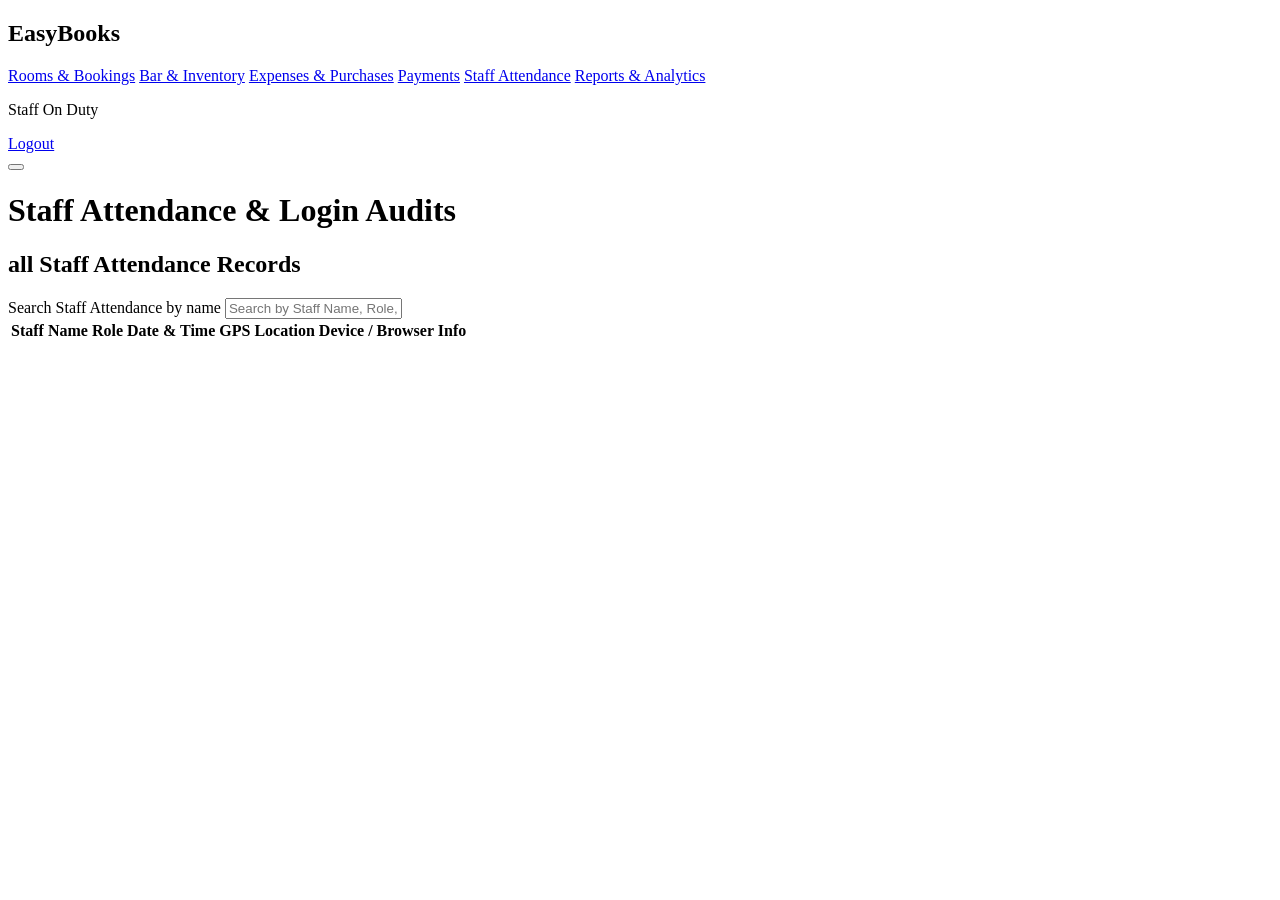
==== attendance.html @ 4b9fae98 "new changes" ====
<!DOCTYPE html>
<html lang="en">
<head>
    <meta charset="UTF-8">
    <meta name="viewport" content="width=device-width, initial-scale=1.0">
    <meta name="description" content="view all recorded staff attendance for Bricks House 48 Apartment">
    <title>EasyBooks-Staff Attendance</title>
    <link rel="stylesheet" href="style.css">
</head>
<body class="dashboard-page">
    <aside class="sidebar">
        <div class="sidebar-brand">
            <h2>EasyBooks</h2>
        </div>
        <nav class="sidebar-menu">
            <a href="dashboard.html" class="menu-item active">Rooms & Bookings</a>
            <a href="bar-inventory.html" class="menu-item">Bar & Inventory</a>
            <a href="expenses.html" class="menu-item">Expenses & Purchases</a>
            <a href="payments.html" class="menu-item">Payments</a>
            <a href="attendance.html" class="menu-item">Staff Attendance</a>
            <a href="reports.html" class="menu-item">Reports & Analytics</a>
        </nav>

        <div class="sidebar-footer">
            <p class="user-badge">Staff On Duty</p>
            <a href="login.html" class="logout-link">Logout</a>
        </div>

    </aside>
    <div class="sidebar-overlay" id="sidebarOverlay"></div>
        <main class="main-content" id="main-content">
            <header class="top-header">
                <button class="menu-toggle" id="menuToggle", aria-label="Toggle navigation menu" aria-expanded="false" aria-controls="sidebar" >
                    <span></span>
                    <span></span>
                    <span></span>
                </button>
                <h1>Staff Attendance &amp; Login Audits</h1>
            </header>
            <section class="card table-section">
                <div class="table-toolbar">
                    <h2>all Staff Attendance Records</h2>
                    <div class="search-control">
                        <label for="attendance-search" class="sr-only">Search Staff Attendance by name</label>
                        <input type="text" id="attendance-search" class="search-input" placeholder="Search by Staff Name, Role, or Date">
                    </div>
                </div>
                <div class="table-container">
                    <table class="table-responsive">
                        <thead>
                            <tr>
                                <th>Staff Name</th>
                                <th>Role</th>
                                <th>Date &amp; Time</th>
                                <th>GPS Location</th>
                                <th>Device / Browser Info</th>
                            </tr>
                        </thead>
                        <tbody>
                            <!-- Attendance rows will be populated dynamically -->
                        </tbody>
                    </table>
                </div>
            </section>

        </main>
    </div>
    <script src="app.js" defer></script>
</body>
</html>
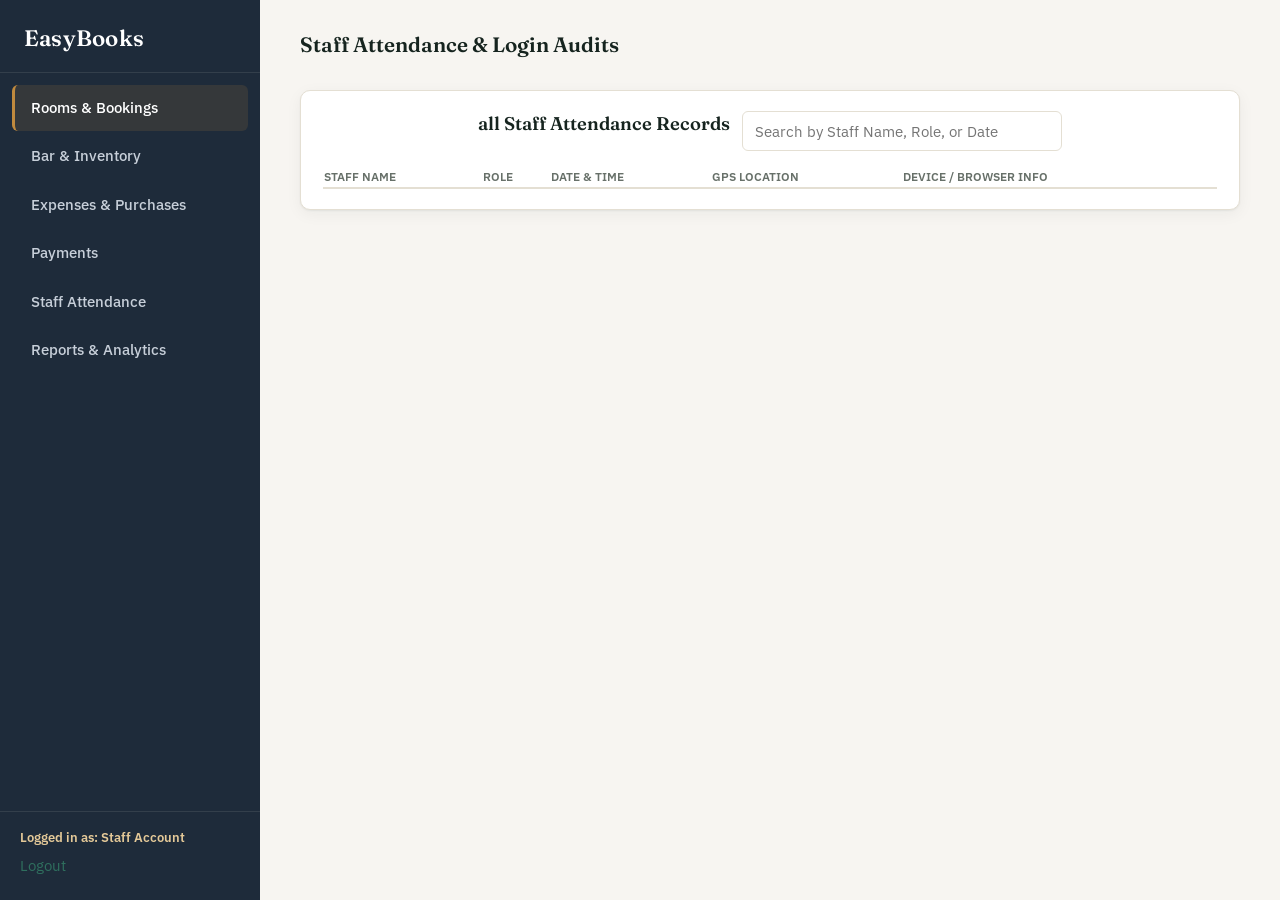
==== commit 0b71bb53: "new changes made" ====
--- a/attendance.html
+++ b/attendance.html
@@ -3,27 +3,31 @@
 <head>
     <meta charset="UTF-8">
     <meta name="viewport" content="width=device-width, initial-scale=1.0">
-    <meta name="description" content="view all recorded staff attendance for Bricks House 48 Apartment">
-    <title>EasyBooks-Staff Attendance</title>
+    <meta name="color-scheme" content="light only">
+    <meta name="description" content="view all recorded expenses and purchases for Bricks House 48 Apartment">
     <link rel="stylesheet" href="style.css">
+    <title>EasyBooks-Expenses & Purchases</title>
 </head>
 <body class="dashboard-page">
-    <aside class="sidebar">
+    <a href="#main-content" class="skip-link">Skip to main content</a>
+
+    <div class="app-shell">
+    <aside class="sidebar" id="sidebar">
         <div class="sidebar-brand">
             <h2>EasyBooks</h2>
         </div>
-        <nav class="sidebar-menu">
-            <a href="dashboard.html" class="menu-item active">Rooms & Bookings</a>
-            <a href="bar-inventory.html" class="menu-item">Bar & Inventory</a>
-            <a href="expenses.html" class="menu-item">Expenses & Purchases</a>
+        <nav class="sidebar-menu" aria-label="Primary navigation">
+            <a href="dashboard.html" class="menu-item active" aria-current="page">Rooms &amp; Bookings</a>
+            <a href="bar-inventory.html" class="menu-item">Bar &amp; Inventory</a>
+            <a href="expenses.html" class="menu-item">Expenses &amp; Purchases</a>
             <a href="payments.html" class="menu-item">Payments</a>
             <a href="attendance.html" class="menu-item">Staff Attendance</a>
-            <a href="reports.html" class="menu-item">Reports & Analytics</a>
+            <a href="reports.html" class="menu-item">Reports &amp; Analytics</a>
         </nav>
 
         <div class="sidebar-footer">
-            <p class="user-badge">Staff On Duty</p>
-            <a href="login.html" class="logout-link">Logout</a>
+            <p class="user-badge">Logged in as: <span id="currentUserName">Staff Account</span></p>
+            <a href="index.html" class="logout-link">Logout</a>
         </div>
 
     </aside>
--- a/style.css
+++ b/style.css
@@ -0,0 +1,570 @@
+@import url('https://fonts.googleapis.com/css2?family=Fraunces:opsz,wght@9..144,500;9..144,600;9..144,700&family=IBM+Plex+Sans:wght@400;500;600;700&family=IBM+Plex+Mono:wght@500;600&display=swap');
+
+:root {
+    /** Core Palette */
+    --color-ink: #16241F;
+    --color-sidebar-bg: #1E2B3A;
+    --color-teal-900: #1b3a32;
+    --color-teal-800: #234A40;
+    --color-teal-700: #2F6F5E;
+    --color-teal-600: #3C8475;
+
+    --color-brass: #C08A3E;
+    --color-brass-light: #E4C998;
+
+    --color-paper: #F7F5F1;
+    --color-card: #FFFFFF;
+    --color-line: #E4DFD3;
+
+    --color-text: #1F2A26;
+    --color-text-muted: #677069;
+    --color-text-on-dark: #FFFFFF;
+    --color-text-on-dark-muted: #C7CFD9;
+
+    /*Status Colors */
+    --color-success: #2E7D4F;
+    --color-success-bg: #E5F2E9;
+    --color-warning: #B8742A;
+    --color-warning-bg: #FAEDDD;
+    --color-danger: #B8742a;
+    --color-danger-bg: #F8E6E4;
+    --color-info: #2F6F8F;
+    --color-info-bg: #E4EFF3;
+
+    /** Typography */
+    --font-display: 'Fraunces', Georgia, serif;
+    --font-body: 'IBM Plex Sans', -apple-system, 'Segoe UI', Roboto, sans-serif;
+    --font-mono: 'IBM Plex Mono', Courier New, monospace;
+
+    /** Layout */
+    --sidebar-width: 260px;
+    --radius-sm: 6px;
+    --radius-md: 10px;
+    --shawdow-card: 0 1px 2px rgba(22, 36, 31, 0.06), 0 4px 16px rgba(22, 36, 31, 0.05);
+    --shadow-popover: 0 8px 30px rgba(22, 36, 31, 0.18);
+}
+
+/*Reset & Base Styles*/
+* { box-sizing: border-box; }
+html { -webkit-text-size-adjust: 100%; }
+
+body {
+    margin: 0;
+    font-family: var(--font-body);
+    color: var(--color-text);
+    background-color: var(--color-paper);
+    font-size: 15px;
+    line-height: 1.5;
+    -webkit-font-smoothing: antialiased;
+}
+
+h1, h2, h3{
+    font-family: var(--font-display);
+    font-weight: 600;
+    color: var(--color-ink);
+    margin: 0 0 0.5rem;
+    line-height: 1.25;
+}
+h1 { font-size: 1.5rem; }
+h2 { font-size: 1.15rem; margin-bottom: 1rem; } 
+h3 { font-size: 0.85rem; font-weight: 500; color: var(--color-text-muted); text-transform: uppercase; letter-spacing: 0.03em; margin-bottom: 0.35rem; }
+
+p { margin: 0 0 0.075rem;}
+
+a { color: var(--color-teal-700); text-decoration: none; }
+a:hover { text-decoration: underline; }
+
+button { font-family: inherit; }
+table { border-collapse: collapse; width: 100%; font-size: 0.9rem; }
+
+/* Visible Keyboard Focus Indicators */
+a:focus-visible,
+button:focus-visible,
+input:focus-visible,
+select:focus-visible,
+textarea:focus-visible {
+    outline: 2px solid var(--color-teal-600);
+    outline-offset: 2px;
+}
+
+@media (prefers-reduced-motion: reduce) {
+    * {  animation-duration: 0.001ms !important; transition-duration: 0.001ms !important; }
+}
+
+/*Ultilities*/
+.sr-only {
+    position: absolute;
+    width: 1px;
+    height: 1px;
+    padding: 0;
+    margin: -1px;
+    overflow: hidden;
+    clip: rect(0, 0, 0, 0);
+    white-space: nowrap;
+    border: 0;
+}
+
+.skip-link {
+    position: absolute;
+    top: 0;
+    left: -9999px;
+    background: var(--color-brass);
+    color: var(--color-ink);
+    font-weight: 600;
+    padding: 0.6rem 1rem;
+    z-index: 2000;
+    border-radius: 0 0 var(--radius-sm) 0;
+}
+.skip-link:focus {
+    left: 0;
+}
+
+/*App Shell & Siderbar*/
+.app-shell {
+    display: flex;
+    min-height: 100vh;
+}
+.sidebar {
+    width: var(--sidebar-width);
+    background-color: var(--color-sidebar-bg);
+    color: var(--color-text-on-dark);
+    display: flex;
+    flex-direction: column;
+    position: fixed;
+    height: 100vh;
+    top: 0;
+    left: 0;
+    z-index: 1000;
+    transition: transform 0.28s ease;
+    transform: translateX(0-100%);
+}
+.sidebar.is-open { transform: translateX(0); }
+
+.sidebar-overlay {
+    position: fixed;
+    inset: 0;
+    opacity: 1;
+    transition: opacity 0.28s ease;
+    pointer-events: none;
+    background-color: rgba(10, 16, 14, 0.55);
+    z-index: 900;
+}
+.sidebar-overlay.is-visible { pointer-events: auto; opacity: 1; }
+
+.sidebar-brand {
+padding: 1.5rem 1.5rem 1.25rem;
+border-bottom: 1px solid rgba(237, 234, 226, 0.1);
+}
+
+.sidebar-brand h2 {
+    font-family: var(--font-display);
+    letter-spacing: 0.01em;
+    color: var(--color-text-on-dark);
+    font-size: 1.4rem;
+    margin: 0;
+}
+
+.sidebar-menu {
+    display: flex;
+    flex-direction: column;
+    flex: 1;
+    padding: 0.75rem;
+    gap: 0.15rem;
+    overflow-y: auto;
+}
+
+.menu-item {
+    display: flex;
+    padding: 0.75rem 1rem;
+    border-radius: var(--radius-sm);
+    color: var(--color-text-on-dark-muted);
+    font-weight: 500;
+    font-size: 0.92rem;
+    border-left: 3px solid transparent;
+}
+.menu-item:hover {
+    background-color: rgba(237, 234, 226, 0.06);
+    color: var(--color-text-on-dark);
+    text-decoration: none;
+}
+.menu-item.active {
+    background: rgba(192, 138, 62, 0.14);
+    border-left-color: var(--color-brass) ;
+    color: #fff;
+}
+.menu-item--locked {
+    opacity: 0.45;
+    cursor: not-allowed;
+}
+.menu-item--locked:hover {
+    background: none;
+    color: var(--color-text-on-dark-muted);
+}
+
+.sidebar-footer {
+    padding: 1rem 1.25rem 1.4rem;
+    border-top: 1px solid rgba(237, 234, 226, 0.1);
+}
+.user-badge {
+    font-size: 0.8rem;
+    color: var(--color-text-on-dark-muted);
+    margin-bottom: 0.5rem;
+    font-weight: 600;
+    color: var(--color-brass-light);
+}
+
+/*Main Content & Top Header*/
+.main-content {
+    flex: 1;
+    width: 100%;
+    padding: 1.25rem 1.25rem 3rem;
+}
+
+.top-header {
+    display: flex;
+    align-items: center;
+    flex-wrap: wrap;
+    gap: 0.75rem 1rem;
+    margin-bottom: 1.5rem;
+}
+.top-header h1 {
+    flex: 1;
+    min-width: 0;
+    font-size: 1.3rem;
+}
+
+.date-badge {
+    font-family: var(--font-mono);
+    font-size: 0.8rem;
+    color: var(--color-text-muted);
+    background: var(--color-card);
+    border: 1px solid var(--color-line);
+    padding: 0.45rem 0.8rem;
+    border-radius: var(--radius-sm);
+}
+
+.menu-toggle {
+    width: 38px;
+    height: 38px;
+    flex-shrink: 0;
+    display: flex;
+    flex-direction: column;
+    justify-content: center;
+    align-items: center;
+    gap: 5px;
+    background: var(--color-card);
+    border: 1px solid var(--color-line);
+    border-radius: var(--radius-sm);
+    cursor: pointer;
+    padding: 0;
+}
+
+.menu-toggle {
+    width: 38px;
+    height: 38px;
+    flex-shrink: 0;
+    display: flex;
+    flex-direction: column;
+    justify-content: center;
+    align-items: center;
+    gap: 5px;
+    background: var(--color-card);
+    border: 1px solid var(--color-line);
+    border-radius: var(--radius-sm);
+    cursor: pointer;
+    padding: 0;
+}
+.menu-toggle span {
+    display: block;
+    width: 18px;
+    height: 2px;
+    background: var(--color-ink);
+    border-radius: 2px;
+}
+
+.report-period-control {flex-shrink: 0; }
+.period-select {
+    width: auto;
+    padding: 0.5rem 0.9rem;
+}
+
+/*Cards & Metrics*/
+.card {
+    background: var(--color-card);
+    border: 1px solid var(--color-line);
+    border-radius: var(--radius-md);
+    box-shadow: var(--shawdow-card);
+    padding: 1.25rem 1.4rem;
+}
+
+.metrics-grid {
+    display: grid;
+    grid-template-columns: repeat(2, 1fr);
+    gap: 0.9rem;
+    margin-bottom: 1.5rem;
+}
+.metrics-card {
+    border-left: 4px solid var(--color-line);
+    padding: 1rem 1.2rem;
+}
+.metrics-value {
+    font-family: var(--font-mono);
+    font-size: 1.5rem;
+    font-weight: 600;
+    color: var(--color-ink);
+    margin: 0;
+}
+.metrics-card.status-occupied {border-left-color: var(--color-warning);}
+.metrics-card.status-available {border-left-color: var(--color-success);}
+.metrics-card.status-cleaning {border-left-color: var(--color-info);}
+
+/*Layout Splits*/
+.content-split {
+    display: grid;
+    grid-template-columns: 1fr;
+    gap: 1.25rem;
+}
+
+.content-split-vertical {
+    display: flex;
+    flex-direction: column;
+    gap: 1.5rem;
+}
+
+.bar-secondary-grid {
+    display: grid;
+    grid-template-columns: 1fr;
+    gap: 1.25rem;
+    align-items: start;
+}
+.forms-stack {
+    display: flex;
+    flex-direction: column;
+    gap: 1.25rem;
+}
+
+/*Forms*/
+.forms-group { margin-bottom: 1rem; }
+.form-row {
+    display: grid;
+    grid-template-columns: 1fr 1fr;
+    gap: 1rem;
+}
+
+label{ 
+    display: block;
+    font-size: 0.82rem;
+    font-weight: 600;
+    color: var(--color-text-muted);
+    margin-bottom: 0.35rem;
+}
+
+input[type="text"],
+input[type="tel"],
+input[type="number"],
+input[type="password"],
+select {
+    width: 100%;
+    padding: 0.6rem 0.75rem;
+    border: 1px solid var(--color-line);
+    border-radius: var(--radius-sm);
+    background: var(--color-card);
+    color: var(--color-text);
+    font-family: var(--font-body);
+    font-size: 0.92rem;
+}
+input:focus, select:focus {
+    border-color: var(--color-teal-600);
+}
+input[readonly] {
+        background: var(--color-paper);
+        color: var(--color-text-muted);
+}
+
+.location-note {
+    font-size: 0.8rem;
+    color: var(--color-warning);
+    background: var(--color-warning-bg);
+    padding: 0.6rem 0.8rem;
+    border-radius: var(--radius-sm);
+    margin-bottom: 1rem;
+}
+/*Button*/
+.btn {
+    display: inline-flex;
+    align-items: center;
+    justify-content: center;
+    gap: 0.4rem;
+    padding: 0.65rem 1.2rem;
+    border-radius: var(--radius-sm);
+    border: 1px solid transparent;
+    font-weight: 600;
+    font-size: 0.9rem;
+    cursor: pointer;
+    transition: background 0.15s ease, border-color 0.15s ease; 
+}
+.btn-block {width: 100%;}
+.btn-sm {padding: 0.4rem 0.8rem; font-size: 0.82rem; }
+
+.btn-primary {background: var(--color-teal-700); color: #fff;}
+.btn-primary:hover { background: var(--color-teal-800);}
+
+.btn-success { background: var(--color-success); color: #fff;}
+.btn-success:hover{ background: #25663f;}
+
+.btn-danger {background: var(--color-danger); color: #fff;}
+.btn-danger:hover { background: #99342f;}
+
+.btn-secondary {background: var(--color-paper); color: var(--color-text); border-color: var(--color-line);}
+.btn-secondary:hover { background: var(--color-line);}
+
+.btn-outline {background: transparent; color: var(--color-teal-700); border-color: var(--color-teal-700);}
+.btn-outline:hover { background: var(--color-teal-700); color: #fff; }
+
+.btn-delete {
+    background: transparent;
+    border: none;
+    color: var(--color-danger);
+    font-size: 1rem;
+    cursor: pointer;
+    padding: 0.2rem 0.5rem;
+}
+.btn-delete:disabled {color: var(--color-text-muted); opacity: 0.4;cursor: not-allowed;}
+
+/* Table*/
+.table-responsive { overflow-x: auto;}
+
+th, td {
+    padding: 0.65rem 0.75;
+    text-align: left; 
+    border-bottom: 1px solid var(--color-line);
+    white-space: nowrap;
+}
+
+thead th {
+    font-size: 0.75rem;
+    text-transform: uppercase;
+    letter-spacing: 0.03;
+    color: var(--color-text-muted);
+    font-weight: 600;
+    border-bottom: 2px solid var(--color-line);
+}
+tbody tr:hover { background: var(--color-paper);}
+td strong { font-family: var(--font-mono); font-weight: 600;}
+
+.variance-input { width: 80px;}
+
+.table-toolbar {
+    display: flex;
+    flex-wrap: wrap;
+    align-items: center;
+    justify-content: center;
+    gap: 0.75rem;
+    margin-bottom: 1rem;
+}
+.search-control { flex: 1; min-width: 200px; max-width: 320px; }
+.search-input {width: 100%;}
+
+.table-actions-row {
+    display: flex;
+    flex-wrap: wrap;
+    justify-content: space-between;
+    align-items: center;
+    gap: 1rem;
+    margin-top: 1.25rem;
+}
+.table-footer-actions {
+    margin-top: 1.25rem;
+    text-align: right;
+}
+
+.admin-only-tag {
+    font-size: 0.7rem;
+    font-weight: 600;
+    text-transform: uppercase;
+    letter-spacing: 0.03em;
+    color: var(--color-text-muted);
+    background: var(--color-paper);
+    border: 1px solid var(--color-line);
+    padding: 0.2rem 0.5rem;
+    border-radius: var(--radius-sm);
+    vertical-align: middle;
+}
+
+/*Badges*/
+.badge {
+    display: inline-block;
+    font-size: 0.78rem;
+    font-weight: 600;
+    padding: 0.25rem 0.65rem;
+    border-radius: 999px;
+    font-family: var(--font-mono);
+}
+.badge-paid { background: var(--color-success-bg); color: var(--color-success);}
+.badge-partial { background: var(--color-warning-bg); color: var(--color-warning);}
+.badge-expense { background: var(--color-danger-bg); color: var(--color-danger);}
+.badge0-purchase { background: var(--color-info-bg); color: var(--color-info);}
+.badge-warning { background: var(--color-warning-bg); color: var(--color-warning);}
+.badge-success { background: var(--color-success-bg); color: var(--color-success);}
+
+/*Kpi list (Definitiom list)*/
+.kpi-list {margin: 0;}
+.kpi-item {
+    display: flex;
+    justify-content: space-between;
+    align-items: baseline;
+    padding: 0.6rem 0;
+    border-bottom: 1px solid var(--color-line);
+    gap: 1rem;
+}
+.kpi-item:last-child { border-bottom: none; }
+.kpi-item dt { font-size: 0.88rem; color: var(--color-text-muted); margin: 0;}
+.kpi-item dd { font-family: var(--font-mono); font-weight: 600; color: var(--color-ink); margin: 0; text-align: right; }
+
+/*Login Page*/
+.login-page {
+    background: linear-gradient(160deg, var(--color-teal-900), var(--color-ink));
+    min-height: 100vh;
+}
+.login-main{
+    min-height: 100vh;
+    display: flex;
+    align-items: center;
+    justify-content: center;
+    padding: 1.5rem;
+}
+.login-card {
+    width: 100%;
+    max-width: 380px;
+    background: var(--color-card);
+    border-radius: var(--shadow-popover);
+    padding: 2rem 1.75rem;
+}
+.login-header { text-align: center; margin-bottom: 1.5rem; }
+.login-header h2 {
+    font-size: 1.6rem;
+    letter-spacing: 0.04em;
+    color: var(--color-teal-700);
+    margin-bottom: 0.25rem;
+}
+.login-header p { color: var(--color-text-muted); font-size: 0.85rem; margin: 0; }
+
+/* Responsive Breakpoints*/
+@media(min-width: 1024px) {
+    .sidebar{
+        position: relative;
+        transform: none;
+        flex-shrink: 0;
+    }
+    .sidebar-overlay {display: none;}
+    .menu-toggle {display: none;}
+
+    .main-content {padding: 2rem 2.5rem 3rem; }
+
+    .content-split {grid-template-columns: 1fr 1.3fr; align-items: start; }
+    .bar-secondary-grid {grid-template-columns: 1fr 2fr; }
+}
+
+@media(max-width: 1023px) {
+    .sidebar-brand { padding-top: 1.75rem;}
+}
